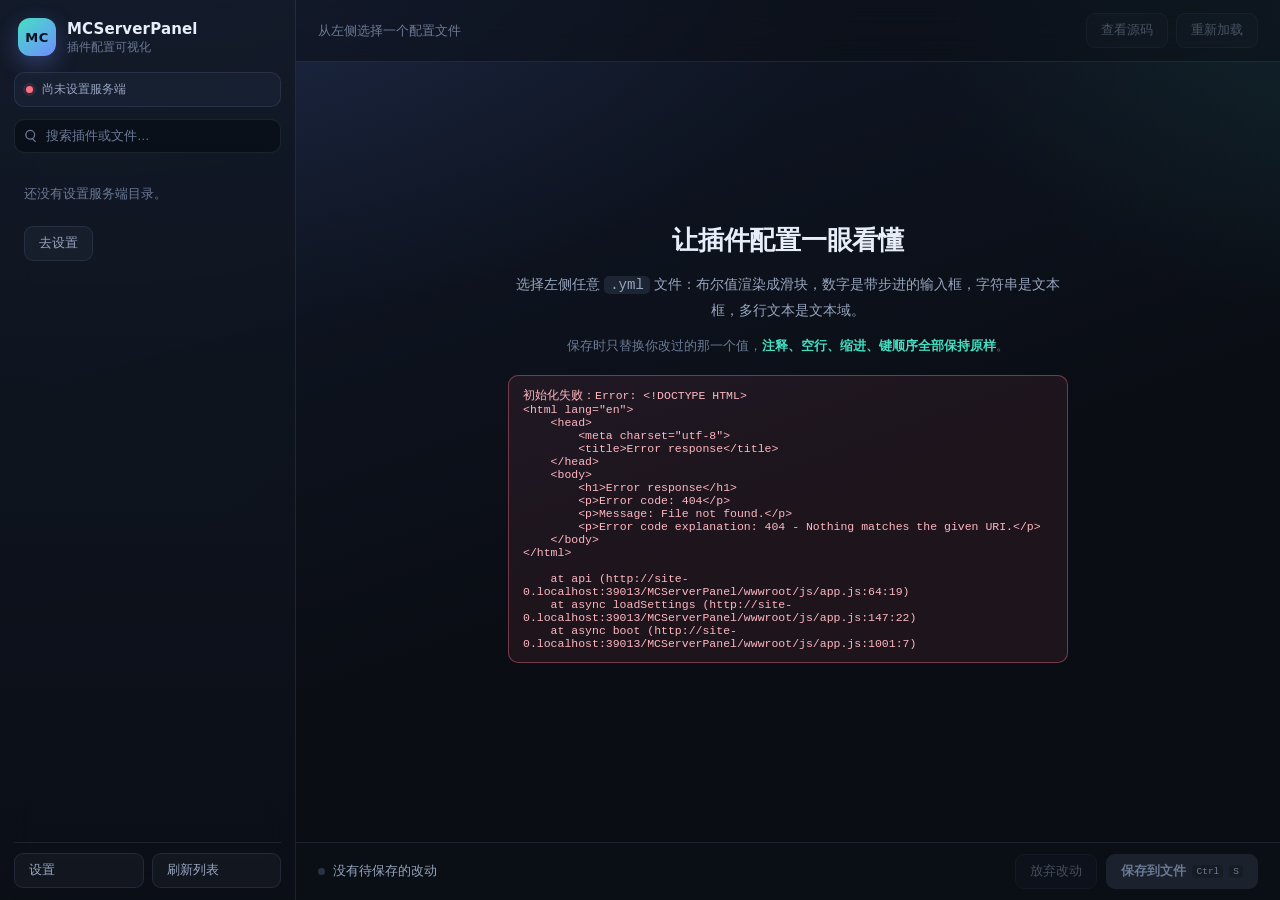
==== MCServerPanel/wwwroot/index.html @ bc49ab0b "添加项目文件。" ====
<!DOCTYPE html>
<html lang="zh-CN">
<head>
<meta charset="utf-8">
<meta name="viewport" content="width=device-width, initial-scale=1">
<title>MCServerPanel · 插件配置面板</title>
<link rel="stylesheet" href="css/app.css">
</head>
<body>
<div class="app">
  <aside class="sidebar">
    <div class="brand">
      <div class="logo">MC</div>
      <div class="brand-text">
        <div class="brand-title">MCServerPanel</div>
        <div class="brand-sub">插件配置可视化</div>
      </div>
    </div>

    <button class="server-chip" id="serverChip" title="点击修改服务端地址">
      <span class="dot" id="serverDot"></span>
      <span class="server-name" id="serverPathLabel">尚未设置服务端</span>
    </button>

    <div class="search-box">
      <svg viewBox="0 0 24 24" width="15" height="15" aria-hidden="true"><path fill="currentColor" d="M10 18a8 8 0 1 1 4.9-1.7l4.4 4.4-1.4 1.4-4.4-4.4A7.9 7.9 0 0 1 10 18Zm0-2a6 6 0 1 0 0-12 6 6 0 0 0 0 12Z"/></svg>
      <input id="searchInput" type="search" placeholder="搜索插件或文件…" autocomplete="off">
    </div>

    <div class="plugin-list" id="pluginList">
      <div class="placeholder">正在加载…</div>
    </div>

    <div class="sidebar-foot">
      <button class="ghost-btn" id="btnSettings">设置</button>
      <button class="ghost-btn" id="btnRefresh">刷新列表</button>
    </div>
  </aside>

  <main class="main">
    <header class="topbar">
      <div class="crumbs" id="crumbs"><span class="muted">从左侧选择一个配置文件</span></div>
      <div class="top-actions">
        <button class="ghost-btn" id="btnRaw" disabled>查看源码</button>
        <button class="ghost-btn" id="btnReload" disabled>重新加载</button>
      </div>
    </header>

    <div class="content" id="content">
      <div class="welcome">
        <div class="welcome-inner">
          <h1>让插件配置一眼看懂</h1>
          <p>选择左侧任意 <code>.yml</code> 文件：布尔值渲染成滑块，数字是带步进的输入框，字符串是文本框，多行文本是文本域。</p>
          <p class="welcome-note">保存时只替换你改过的那一个值，<strong>注释、空行、缩进、键顺序全部保持原样</strong>。</p>
          <div id="bootError" class="boot-error" hidden></div>
        </div>
      </div>
    </div>

    <footer class="savebar" id="savebar">
      <div class="save-info">
        <span class="pending-dot" id="pendingDot"></span>
        <span id="changeCount">没有待保存的改动</span>
      </div>
      <div class="save-actions">
        <button class="ghost-btn" id="btnDiscard" disabled>放弃改动</button>
        <button class="primary-btn" id="btnSave" disabled>保存到文件 <kbd>Ctrl</kbd><kbd>S</kbd></button>
      </div>
    </footer>
  </main>
</div>

<div id="modalRoot"></div>
<div id="toastRoot" class="toast-root"></div>
<script src="js/app.js"></script>
</body>
</html>
---- MCServerPanel/wwwroot/css/app.css ----
:root {
  --bg: #0b0f17;
  --bg-grad-1: #111a2b;
  --bg-grad-2: #0a0d14;
  --panel: rgba(20, 27, 41, 0.72);
  --panel-solid: #131a27;
  --panel-2: rgba(28, 38, 57, 0.6);
  --line: rgba(148, 173, 214, 0.13);
  --line-strong: rgba(148, 173, 214, 0.24);
  --text: #e7edf9;
  --text-dim: #97a5bf;
  --text-faint: #6b7a95;
  --accent: #6f8cff;
  --accent-soft: rgba(111, 140, 255, 0.16);
  --accent-2: #45e0c4;
  --warn: #f2b25c;
  --danger: #ff7183;
  --radius: 14px;
  --radius-sm: 10px;
  --shadow: 0 18px 50px rgba(0, 0, 0, 0.45);
  --mono: "Cascadia Code", "JetBrains Mono", Consolas, "Courier New", monospace;
}

* { box-sizing: border-box; }

html, body {
  height: 100%;
  margin: 0;
}

body {
  font-family: system-ui, -apple-system, "Segoe UI", "Microsoft YaHei UI", "PingFang SC", sans-serif;
  font-size: 14px;
  color: var(--text);
  background:
    radial-gradient(1200px 700px at 12% -10%, rgba(111, 140, 255, 0.16), transparent 60%),
    radial-gradient(900px 600px at 110% 0%, rgba(69, 224, 196, 0.10), transparent 55%),
    linear-gradient(160deg, var(--bg-grad-1), var(--bg-grad-2) 60%);
  background-attachment: fixed;
  overflow: hidden;
}

.app {
  display: grid;
  grid-template-columns: 296px 1fr;
  height: 100vh;
}

/* ---------- 侧栏 ---------- */
.sidebar {
  display: flex;
  flex-direction: column;
  min-height: 0;
  padding: 18px 14px 12px;
  border-right: 1px solid var(--line);
  background: linear-gradient(180deg, rgba(18, 25, 38, 0.86), rgba(11, 15, 23, 0.9));
  backdrop-filter: blur(18px);
  -webkit-backdrop-filter: blur(18px);
}

.brand {
  display: flex;
  align-items: center;
  gap: 11px;
  padding: 0 4px 16px;
}

.logo {
  width: 38px;
  height: 38px;
  border-radius: 12px;
  display: grid;
  place-items: center;
  font-weight: 800;
  font-size: 13px;
  letter-spacing: 0.04em;
  color: #08111f;
  background: linear-gradient(140deg, var(--accent-2), var(--accent));
  box-shadow: 0 8px 22px rgba(111, 140, 255, 0.32);
}

.brand-title { font-weight: 700; font-size: 15px; letter-spacing: 0.01em; }
.brand-sub { font-size: 11.5px; color: var(--text-faint); margin-top: 2px; }

.server-chip {
  display: flex;
  align-items: center;
  gap: 9px;
  width: 100%;
  padding: 9px 11px;
  margin-bottom: 12px;
  border-radius: var(--radius-sm);
  border: 1px solid var(--line);
  background: var(--panel-2);
  color: var(--text-dim);
  font-size: 12px;
  cursor: pointer;
  transition: border-color .16s, background .16s;
  text-align: left;
}
.server-chip:hover { border-color: var(--line-strong); background: rgba(35, 47, 70, 0.7); }
.server-name {
  overflow: hidden;
  text-overflow: ellipsis;
  white-space: nowrap;
  font-family: var(--mono);
  font-size: 11.5px;
}
.dot {
  width: 7px; height: 7px; border-radius: 50%;
  background: var(--danger); flex: 0 0 auto;
  box-shadow: 0 0 0 3px rgba(255, 113, 131, 0.12);
}
.dot.ok { background: var(--accent-2); box-shadow: 0 0 0 3px rgba(69, 224, 196, 0.14); }

.search-box {
  position: relative;
  margin-bottom: 10px;
  color: var(--text-faint);
}
.search-box svg { position: absolute; left: 10px; top: 50%; transform: translateY(-50%); }
.search-box input {
  width: 100%;
  padding: 9px 10px 9px 31px;
  border-radius: var(--radius-sm);
  border: 1px solid var(--line);
  background: rgba(9, 13, 21, 0.72);
  color: var(--text);
  font-size: 12.5px;
  outline: none;
  transition: border-color .16s, box-shadow .16s;
}
.search-box input:focus { border-color: rgba(111, 140, 255, 0.55); box-shadow: 0 0 0 3px var(--accent-soft); }
.search-box input::placeholder { color: var(--text-faint); }

.plugin-list {
  flex: 1 1 auto;
  min-height: 0;
  overflow-y: auto;
  margin: 0 -6px;
  padding: 2px 6px 12px;
  scrollbar-width: thin;
  scrollbar-color: rgba(148, 173, 214, 0.2) transparent;
}
.plugin-list::-webkit-scrollbar { width: 8px; }
.plugin-list::-webkit-scrollbar-thumb { background: rgba(148, 173, 214, 0.18); border-radius: 8px; }

.plugin-group { margin-bottom: 6px; }
.plugin-head {
  display: flex;
  align-items: center;
  gap: 7px;
  padding: 8px 8px 6px;
  font-size: 11px;
  letter-spacing: 0.06em;
  text-transform: uppercase;
  color: var(--text-faint);
}
.plugin-ver {
  margin-left: auto;
  font-family: var(--mono);
  font-size: 10px;
  color: var(--text-faint);
  background: rgba(148, 173, 214, 0.08);
  border-radius: 20px;
  padding: 2px 7px;
  text-transform: none;
  letter-spacing: 0;
}

.file-btn {
  display: flex;
  align-items: center;
  gap: 8px;
  width: 100%;
  padding: 8px 10px;
  margin-bottom: 2px;
  border: 1px solid transparent;
  border-radius: 9px;
  background: transparent;
  color: var(--text-dim);
  font-size: 13px;
  font-family: inherit;
  cursor: pointer;
  text-align: left;
  transition: background .14s, color .14s, border-color .14s;
}
.file-btn:hover { background: rgba(148, 173, 214, 0.08); color: var(--text); }
.file-btn.active {
  background: linear-gradient(90deg, rgba(111, 140, 255, 0.20), rgba(111, 140, 255, 0.06));
  border-color: rgba(111, 140, 255, 0.34);
  color: #fff;
}
.file-btn .fname { overflow: hidden; text-overflow: ellipsis; white-space: nowrap; }
.file-btn .main-tag {
  font-size: 10px;
  color: #9fe9d9;
  border: 1px solid rgba(69, 224, 196, 0.35);
  border-radius: 20px;
  padding: 1px 6px;
  flex: 0 0 auto;
}
.file-btn .dirty { width: 6px; height: 6px; border-radius: 50%; background: var(--warn); margin-left: auto; flex: 0 0 auto; }

.sidebar-foot { display: flex; gap: 8px; padding-top: 10px; border-top: 1px solid var(--line); }
.sidebar-foot .ghost-btn { flex: 1; }

.placeholder { padding: 18px 10px; color: var(--text-faint); font-size: 12.5px; line-height: 1.7; }

/* ---------- 主区域 ---------- */
.main {
  display: flex;
  flex-direction: column;
  min-width: 0;
  min-height: 0;
}

.topbar {
  display: flex;
  align-items: center;
  gap: 12px;
  padding: 13px 22px;
  border-bottom: 1px solid var(--line);
  background: rgba(11, 15, 23, 0.55);
  backdrop-filter: blur(14px);
  -webkit-backdrop-filter: blur(14px);
}

.crumbs { display: flex; align-items: center; gap: 8px; font-size: 13px; min-width: 0; }
.crumbs .muted { color: var(--text-faint); }
.crumbs .crumb-plugin { color: var(--text-dim); }
.crumbs .crumb-file { font-family: var(--mono); font-size: 12.5px; color: var(--text); }
.crumbs .badge {
  font-size: 10.5px;
  color: var(--text-dim);
  border: 1px solid var(--line-strong);
  border-radius: 20px;
  padding: 2px 8px;
}
.top-actions { margin-left: auto; display: flex; gap: 8px; }

.content {
  flex: 1 1 auto;
  min-height: 0;
  overflow-y: auto;
  padding: 22px 26px 40px;
  scrollbar-width: thin;
  scrollbar-color: rgba(148, 173, 214, 0.2) transparent;
}
.content::-webkit-scrollbar { width: 10px; }
.content::-webkit-scrollbar-thumb { background: rgba(148, 173, 214, 0.18); border-radius: 8px; }

.welcome { height: 100%; display: grid; place-items: center; text-align: center; }
.welcome-inner { max-width: 560px; }
.welcome h1 { font-size: 26px; margin: 0 0 14px; letter-spacing: -0.01em; }
.welcome p { color: var(--text-dim); line-height: 1.85; margin: 0 0 10px; }
.welcome code { font-family: var(--mono); background: rgba(148, 173, 214, 0.12); padding: 1px 6px; border-radius: 5px; }
.welcome-note { font-size: 12.5px; color: var(--text-faint) !important; }
.welcome-note strong { color: var(--accent-2); font-weight: 600; }

.boot-error {
  margin-top: 18px;
  padding: 12px 14px;
  border-radius: var(--radius-sm);
  border: 1px solid rgba(255, 113, 131, 0.4);
  background: rgba(255, 113, 131, 0.08);
  color: #ffb7c0;
  font-family: var(--mono);
  font-size: 11.5px;
  text-align: left;
  white-space: pre-wrap;
}

/* ---------- 配置卡片 ---------- */
.doc {
  max-width: 1080px;
  margin: 0 auto;
  padding-bottom: 12px;
}

.doc-head {
  display: flex;
  align-items: flex-start;
  gap: 14px;
  margin-bottom: 16px;
}
.doc-title { font-size: 19px; font-weight: 650; letter-spacing: -0.01em; }
.doc-sub { margin-top: 5px; font-size: 12px; color: var(--text-faint); font-family: var(--mono); }
.doc-meta { margin-left: auto; display: flex; gap: 6px; flex-wrap: wrap; justify-content: flex-end; }
.meta-chip {
  font-size: 11px;
  color: var(--text-dim);
  background: var(--panel-2);
  border: 1px solid var(--line);
  border-radius: 20px;
  padding: 4px 10px;
  white-space: nowrap;
}

.banner {
  display: flex;
  gap: 10px;
  align-items: flex-start;
  padding: 11px 14px;
  border-radius: var(--radius-sm);
  font-size: 12.5px;
  line-height: 1.65;
  margin-bottom: 14px;
}
.banner.warn { border: 1px solid rgba(242, 178, 92, 0.35); background: rgba(242, 178, 92, 0.08); color: #f6cf95; }
.banner.error { border: 1px solid rgba(255, 113, 131, 0.4); background: rgba(255, 113, 131, 0.08); color: #ffb0ba; }
.banner .b-title { font-weight: 600; }

.card {
  border: 1px solid var(--line);
  border-radius: var(--radius);
  background: var(--panel);
  box-shadow: var(--shadow);
  overflow: hidden;
  backdrop-filter: blur(10px);
  -webkit-backdrop-filter: blur(10px);
}

.group { border-top: 1px solid var(--line); }
.group:first-child { border-top: none; }

.group-head {
  display: flex;
  align-items: center;
  gap: 10px;
  width: 100%;
  padding: 12px 16px;
  background: transparent;
  border: 0;
  color: var(--text);
  font-family: inherit;
  font-size: 13.5px;
  cursor: pointer;
  text-align: left;
  transition: background .14s;
}
.group-head:hover { background: rgba(148, 173, 214, 0.05); }
.group-head .chev {
  width: 14px;
  color: var(--text-faint);
  transition: transform .18s ease;
  flex: 0 0 auto;
}
.group-head.collapsed .chev { transform: rotate(-90deg); }
.group-head .gkey { font-weight: 600; font-family: var(--mono); font-size: 12.8px; }
.group-head .gcount {
  font-size: 10.5px;
  color: var(--text-faint);
  background: rgba(148, 173, 214, 0.1);
  border-radius: 20px;
  padding: 1px 7px;
}
.group-head .gcomment {
  color: var(--text-faint);
  font-size: 11.5px;
  overflow: hidden;
  text-overflow: ellipsis;
  white-space: nowrap;
  font-family: var(--mono);
}
.group-body { padding: 2px 0 8px; }
.group-body.hidden { display: none; }
.group.depth-1 .group-head { padding-left: 30px; }
.group.depth-2 .group-head { padding-left: 46px; }
.group.depth-3 .group-head { padding-left: 62px; }
.group.depth-4 .group-head { padding-left: 78px; }
.group.depth-5 .group-head { padding-left: 94px; }

/* 行 */
.row {
  display: grid;
  grid-template-columns: minmax(210px, 400px) minmax(0, 1fr) auto;
  align-items: start;
  gap: 10px 16px;
  padding: 9px 16px 9px 30px;
  border-left: 2px solid transparent;
  transition: background .14s, border-color .14s;
}
.row:hover { background: rgba(148, 173, 214, 0.045); }
.row.changed {
  border-left-color: var(--warn);
  background: rgba(242, 178, 92, 0.055);
}
.row.depth-1 { padding-left: 30px; }
.row.depth-2 { padding-left: 46px; }
.row.depth-3 { padding-left: 62px; }
.row.depth-4 { padding-left: 78px; }
.row.depth-5 { padding-left: 94px; }

.row-label { min-width: 0; }
.row-label .k {
  font-family: var(--mono);
  font-size: 12.6px;
  color: #dbe5f6;
  word-break: break-word;
}
.row-label .tp {
  margin-left: 7px;
  font-size: 10px;
  color: var(--text-faint);
  border: 1px solid var(--line);
  border-radius: 20px;
  padding: 1px 6px;
  white-space: nowrap;
}
.row-comment {
  margin-top: 3px;
  font-family: var(--mono);
  font-size: 11px;
  color: #6f8099;
  overflow: hidden;
  text-overflow: ellipsis;
  white-space: nowrap;
}
.row-comment.own-line { white-space: normal; }

/* 键上方那段注释原文（可点击展开） */
.row-doc {
  margin-top: 4px;
  font-size: 11.5px;
  line-height: 1.62;
  color: #78879f;
  white-space: pre-wrap;
  overflow: hidden;
  display: -webkit-box;
  -webkit-line-clamp: 2;
  -webkit-box-orient: vertical;
  cursor: pointer;
  max-width: 100%;
  transition: color .14s;
}
.row-doc:hover { color: #9aa9c1; }
.row-doc.expanded { display: block; -webkit-line-clamp: unset; }

.row-control { display: flex; align-items: center; gap: 9px; min-width: 0; justify-content: flex-end; padding-top: 1px; }
.row-tools { display: flex; align-items: center; gap: 6px; padding-top: 3px; }

.text-input, .num-input, .text-area {
  font-family: var(--mono);
  font-size: 12.5px;
  color: var(--text);
  background: rgba(9, 13, 21, 0.75);
  border: 1px solid var(--line);
  border-radius: 9px;
  padding: 8px 10px;
  outline: none;
  transition: border-color .14s, box-shadow .14s, background .14s;
}
.text-input { width: min(440px, 100%); }
.text-input:hover, .num-input:hover, .text-area:hover { border-color: var(--line-strong); }
.text-input:focus, .num-input:focus, .text-area:focus {
  border-color: rgba(111, 140, 255, 0.6);
  box-shadow: 0 0 0 3px var(--accent-soft);
  background: rgba(11, 16, 26, 0.95);
}
.text-area {
  width: min(560px, 100%);
  min-height: 92px;
  line-height: 1.65;
  resize: vertical;
}
.num-wrap { display: inline-flex; align-items: center; }
.stepper {
  display: inline-flex;
  align-items: stretch;
  border: 1px solid var(--line);
  border-radius: 9px;
  overflow: hidden;
  background: rgba(9, 13, 21, 0.75);
  transition: border-color .14s, box-shadow .14s;
}
.stepper:focus-within { border-color: rgba(111, 140, 255, 0.6); box-shadow: 0 0 0 3px var(--accent-soft); }
.stepper .num-input {
  border: 0;
  border-radius: 0;
  background: transparent;
  width: 108px;
  text-align: right;
  padding: 8px 6px;
  box-shadow: none !important;
}
.stepper .num-input::-webkit-outer-spin-button,
.stepper .num-input::-webkit-inner-spin-button { -webkit-appearance: none; margin: 0; }
.stepper .num-input { -moz-appearance: textfield; appearance: textfield; }
.step-btn {
  width: 30px;
  border: 0;
  border-left: 1px solid var(--line);
  background: rgba(148, 173, 214, 0.06);
  color: var(--text-dim);
  font-size: 15px;
  line-height: 1;
  cursor: pointer;
  transition: background .12s, color .12s;
  user-select: none;
}
.step-btn:last-child { border-left: 1px solid var(--line); }
.step-btn:hover { background: rgba(111, 140, 255, 0.22); color: #fff; }
.step-btn:active { background: rgba(111, 140, 255, 0.35); }

/* 开关 */
.switch-wrap { display: inline-flex; align-items: center; gap: 10px; }
.switch {
  position: relative;
  width: 46px;
  height: 26px;
  border-radius: 999px;
  border: 1px solid var(--line-strong);
  background: rgba(148, 173, 214, 0.14);
  cursor: pointer;
  padding: 0;
  transition: background .2s ease, border-color .2s ease, box-shadow .2s ease;
  flex: 0 0 auto;
}
.switch .knob {
  position: absolute;
  top: 2px;
  left: 2px;
  width: 20px;
  height: 20px;
  border-radius: 50%;
  background: #cfd9ec;
  box-shadow: 0 2px 6px rgba(0, 0, 0, 0.35);
  transition: transform .22s cubic-bezier(.34, 1.56, .64, 1), background .2s;
}
.switch[aria-checked="true"] {
  background: linear-gradient(120deg, rgba(111, 140, 255, 0.95), rgba(69, 224, 196, 0.9));
  border-color: transparent;
  box-shadow: 0 4px 18px rgba(111, 140, 255, 0.35);
}
.switch[aria-checked="true"] .knob { transform: translateX(20px); background: #08131f; }
.switch:focus-visible { outline: 2px solid var(--accent); outline-offset: 2px; }
.switch-text { font-size: 12px; color: var(--text-dim); min-width: 34px; }

.readonly-chip {
  font-family: var(--mono);
  font-size: 11.5px;
  color: var(--text-faint);
  border: 1px dashed var(--line-strong);
  border-radius: 8px;
  padding: 6px 9px;
  white-space: nowrap;
  overflow: hidden;
  text-overflow: ellipsis;
  max-width: 340px;
}

.swatch {
  width: 18px;
  height: 18px;
  border-radius: 5px;
  border: 1px solid var(--line-strong);
  flex: 0 0 auto;
}

.revert-btn {
  width: 26px;
  height: 26px;
  border-radius: 8px;
  border: 1px solid var(--line);
  background: transparent;
  color: var(--text-faint);
  cursor: pointer;
  opacity: 0;
  transition: opacity .14s, color .14s, border-color .14s;
  display: grid;
  place-items: center;
  font-size: 13px;
  padding: 0;
}
.row.changed .revert-btn { opacity: 1; }
.revert-btn:hover { color: var(--warn); border-color: rgba(242, 178, 92, 0.5); }

/* 序列 */
.seq-item {
  display: grid;
  grid-template-columns: 34px minmax(0, 1fr);
  align-items: start;
  gap: 6px;
  padding: 4px 16px 4px 30px;
}
.seq-item.depth-1 { padding-left: 30px; }
.seq-item.depth-2 { padding-left: 46px; }
.seq-item.depth-3 { padding-left: 62px; }
.seq-idx {
  font-family: var(--mono);
  font-size: 10.5px;
  color: var(--text-faint);
  text-align: right;
  padding-top: 10px;
}
.seq-scalar { display: grid; grid-template-columns: minmax(0, 1fr) auto; gap: 10px; align-items: center; }
.seq-scalar.changed { border-radius: 8px; box-shadow: inset 2px 0 0 var(--warn); }

/* 保存栏 */
.savebar {
  display: flex;
  align-items: center;
  gap: 12px;
  padding: 11px 22px;
  border-top: 1px solid var(--line);
  background: rgba(11, 15, 23, 0.82);
  backdrop-filter: blur(16px);
  -webkit-backdrop-filter: blur(16px);
}
.save-info { display: flex; align-items: center; gap: 8px; font-size: 12.5px; color: var(--text-dim); }
.pending-dot { width: 7px; height: 7px; border-radius: 50%; background: var(--line-strong); transition: background .2s; }
.pending-dot.on { background: var(--warn); box-shadow: 0 0 0 3px rgba(242, 178, 92, 0.14); }
.save-actions { margin-left: auto; display: flex; gap: 9px; }

/* 按钮 */
.primary-btn, .ghost-btn, .danger-btn {
  border-radius: 9px;
  font-family: inherit;
  font-size: 12.5px;
  padding: 8px 14px;
  cursor: pointer;
  transition: background .14s, border-color .14s, color .14s, transform .06s, box-shadow .14s;
  display: inline-flex;
  align-items: center;
  gap: 6px;
}
.primary-btn {
  border: 1px solid transparent;
  color: #07111f;
  font-weight: 600;
  background: linear-gradient(120deg, var(--accent-2), var(--accent));
  box-shadow: 0 6px 20px rgba(111, 140, 255, 0.28);
}
.primary-btn:hover:not(:disabled) { filter: brightness(1.06); transform: translateY(-1px); }
.primary-btn:disabled {
  background: rgba(148, 173, 214, 0.12);
  color: var(--text-faint);
  box-shadow: none;
  cursor: not-allowed;
}
.primary-btn kbd {
  font-family: var(--mono);
  font-size: 9.5px;
  background: rgba(0, 0, 0, 0.18);
  border-radius: 4px;
  padding: 1px 4px;
  font-weight: 500;
}
.ghost-btn {
  border: 1px solid var(--line);
  background: rgba(148, 173, 214, 0.05);
  color: var(--text-dim);
}
.ghost-btn:hover:not(:disabled) { border-color: var(--line-strong); color: var(--text); background: rgba(148, 173, 214, 0.1); }
.ghost-btn:disabled { opacity: 0.42; cursor: not-allowed; }
.danger-btn {
  border: 1px solid rgba(255, 113, 131, 0.45);
  background: rgba(255, 113, 131, 0.1);
  color: #ffb0ba;
}
.danger-btn:hover { background: rgba(255, 113, 131, 0.18); }

/* 弹窗 */
.modal-mask {
  position: fixed;
  inset: 0;
  background: rgba(4, 7, 12, 0.66);
  backdrop-filter: blur(6px);
  -webkit-backdrop-filter: blur(6px);
  display: grid;
  place-items: center;
  z-index: 50;
  padding: 24px;
  animation: fade .16s ease;
}
@keyframes fade { from { opacity: 0; } to { opacity: 1; } }
@keyframes rise { from { opacity: 0; transform: translateY(10px) scale(.99); } to { opacity: 1; transform: none; } }

.modal {
  width: min(640px, 100%);
  max-height: min(82vh, 760px);
  display: flex;
  flex-direction: column;
  border-radius: 18px;
  border: 1px solid var(--line-strong);
  background: linear-gradient(180deg, rgba(24, 33, 49, 0.98), rgba(15, 21, 32, 0.99));
  box-shadow: 0 30px 80px rgba(0, 0, 0, 0.6);
  animation: rise .2s cubic-bezier(.2, .8, .3, 1);
  overflow: hidden;
}
.modal.wide { width: min(860px, 100%); }
.modal-head {
  display: flex;
  align-items: center;
  gap: 10px;
  padding: 16px 20px 12px;
  border-bottom: 1px solid var(--line);
}
.modal-title { font-size: 15px; font-weight: 650; }
.modal-sub { font-size: 11.5px; color: var(--text-faint); margin-top: 3px; font-family: var(--mono); word-break: break-all; }
.modal-close {
  margin-left: auto;
  width: 28px; height: 28px;
  border-radius: 8px;
  border: 1px solid var(--line);
  background: transparent;
  color: var(--text-dim);
  cursor: pointer;
  font-size: 15px;
  line-height: 1;
}
.modal-close:hover { color: var(--text); border-color: var(--line-strong); }
.modal-body { padding: 18px 20px; overflow-y: auto; }
.modal-foot {
  display: flex;
  align-items: center;
  gap: 9px;
  padding: 13px 20px;
  border-top: 1px solid var(--line);
}
.modal-foot .spacer { margin-left: auto; }

.field { margin-bottom: 16px; }
.field:last-child { margin-bottom: 0; }
.field label { display: block; font-size: 12.5px; color: var(--text-dim); margin-bottom: 7px; }
.field .hint { font-size: 11.5px; color: var(--text-faint); margin-top: 6px; line-height: 1.6; }
.field-row { display: flex; gap: 8px; }
.field-row .text-input { flex: 1; width: auto; }
.flex-2 { display: grid; grid-template-columns: 1fr 1fr; gap: 14px; }

.switch-line { display: flex; align-items: center; gap: 12px; }
.switch-line .switch-text { color: var(--text); font-size: 13px; }

.kv { display: grid; grid-template-columns: 130px 1fr; gap: 8px 14px; font-size: 12.5px; }
.kv dt { color: var(--text-faint); }
.kv dd { margin: 0; font-family: var(--mono); font-size: 11.5px; color: var(--text-dim); word-break: break-all; }

.urls { display: flex; flex-direction: column; gap: 4px; margin-top: 4px; }
.url-line {
  display: flex;
  align-items: center;
  gap: 8px;
  font-family: var(--mono);
  font-size: 12px;
  color: #9fe9d9;
}
.copy-btn {
  border: 1px solid var(--line);
  background: transparent;
  color: var(--text-faint);
  font-size: 10.5px;
  border-radius: 6px;
  padding: 2px 7px;
  cursor: pointer;
}
.copy-btn:hover { color: var(--text); border-color: var(--line-strong); }

/* 目录浏览 */
.dir-toolbar { display: flex; gap: 6px; flex-wrap: wrap; margin-bottom: 12px; align-items: center; }
.dir-drive {
  font-family: var(--mono);
  font-size: 11.5px;
  padding: 5px 9px;
  border-radius: 7px;
  border: 1px solid var(--line);
  background: rgba(148, 173, 214, 0.05);
  color: var(--text-dim);
  cursor: pointer;
}
.dir-drive:hover { color: var(--text); border-color: var(--line-strong); }
.dir-drive.active { border-color: rgba(111, 140, 255, 0.5); color: #fff; background: var(--accent-soft); }
.dir-path {
  font-family: var(--mono);
  font-size: 11.5px;
  color: var(--text-dim);
  background: rgba(9, 13, 21, 0.7);
  border: 1px solid var(--line);
  border-radius: 8px;
  padding: 7px 10px;
  margin-bottom: 10px;
  word-break: break-all;
}
.dir-list {
  max-height: 340px;
  overflow-y: auto;
  border: 1px solid var(--line);
  border-radius: 10px;
  background: rgba(9, 13, 21, 0.45);
}
.dir-item {
  display: flex;
  align-items: center;
  gap: 9px;
  width: 100%;
  padding: 9px 12px;
  border: 0;
  border-bottom: 1px solid rgba(148, 173, 214, 0.07);
  background: transparent;
  color: var(--text-dim);
  font-family: inherit;
  font-size: 12.5px;
  cursor: pointer;
  text-align: left;
}
.dir-item:last-child { border-bottom: 0; }
.dir-item:hover { background: rgba(111, 140, 255, 0.1); color: var(--text); }
.dir-item .folder-ico { color: var(--text-faint); flex: 0 0 auto; }
.dir-item .tag {
  margin-left: auto;
  font-size: 10px;
  border-radius: 20px;
  padding: 1px 7px;
  white-space: nowrap;
}
.tag.server { color: #9fe9d9; border: 1px solid rgba(69, 224, 196, 0.35); }
.tag.plugins { color: #b9c8ff; border: 1px solid rgba(111, 140, 255, 0.35); }
.dir-empty { padding: 24px; text-align: center; color: var(--text-faint); font-size: 12px; }

pre.raw {
  margin: 0;
  padding: 14px 16px;
  border-radius: 10px;
  border: 1px solid var(--line);
  background: rgba(6, 9, 15, 0.8);
  color: #c8d4e8;
  font-family: var(--mono);
  font-size: 12px;
  line-height: 1.62;
  overflow: auto;
  max-height: 58vh;
  tab-size: 2;
}

/* Toast */
.toast-root {
  position: fixed;
  right: 20px;
  bottom: 74px;
  display: flex;
  flex-direction: column;
  gap: 9px;
  z-index: 80;
  max-width: min(460px, calc(100vw - 40px));
}
.toast {
  display: flex;
  gap: 10px;
  align-items: flex-start;
  padding: 11px 14px;
  border-radius: 11px;
  border: 1px solid var(--line-strong);
  background: rgba(22, 31, 46, 0.97);
  box-shadow: 0 16px 40px rgba(0, 0, 0, 0.45);
  font-size: 12.5px;
  line-height: 1.6;
  animation: rise .18s ease;
}
.toast .t-mark { flex: 0 0 auto; font-size: 14px; line-height: 1.3; }
.toast.ok { border-color: rgba(69, 224, 196, 0.4); }
.toast.ok .t-mark { color: var(--accent-2); }
.toast.err { border-color: rgba(255, 113, 131, 0.45); }
.toast.err .t-mark { color: var(--danger); }
.toast.warn { border-color: rgba(242, 178, 92, 0.4); }
.toast.warn .t-mark { color: var(--warn); }
.toast .t-body { white-space: pre-wrap; word-break: break-word; }
.toast .t-title { font-weight: 600; margin-bottom: 2px; }

.skeleton {
  height: 14px;
  border-radius: 6px;
  background: linear-gradient(90deg, rgba(148,173,214,.07), rgba(148,173,214,.16), rgba(148,173,214,.07));
  background-size: 200% 100%;
  animation: shimmer 1.4s infinite;
  margin: 10px 16px;
}
@keyframes shimmer { 0% { background-position: 200% 0; } 100% { background-position: -200% 0; } }

@media (max-width: 900px) {
  .app { grid-template-columns: 1fr; grid-template-rows: auto 1fr; }
  .sidebar { flex-direction: column; max-height: 220px; border-right: 0; border-bottom: 1px solid var(--line); }
  .plugin-list { display: flex; gap: 6px; overflow-x: auto; }
  .plugin-group { flex: 0 0 auto; }
  .row { grid-template-columns: minmax(140px, 200px) minmax(0, 1fr) auto; padding-left: 16px; }
  .content { padding: 16px; }
}
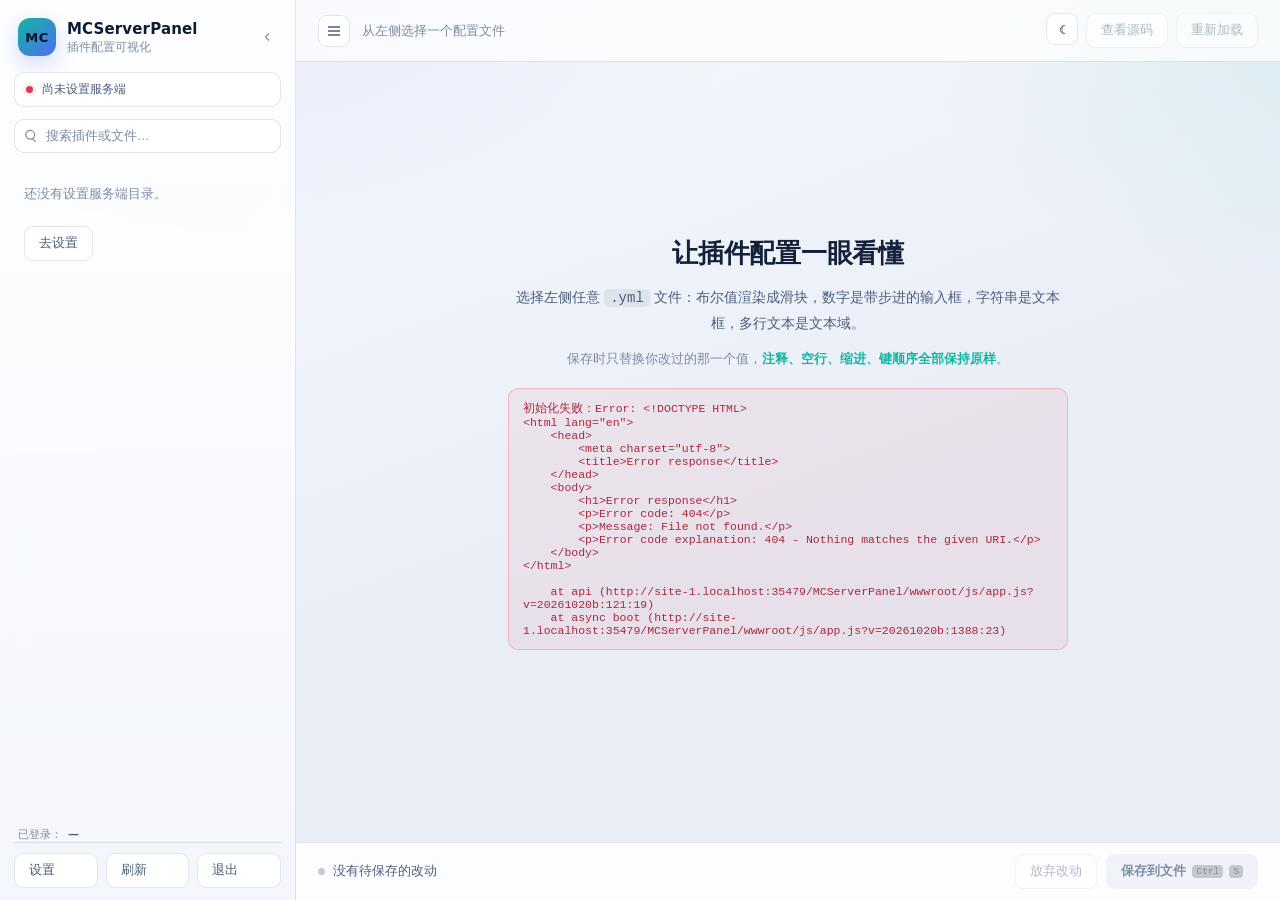
==== commit 1cddc8f1: "1.0.0 大概可以使用了" ====
--- a/MCServerPanel/wwwroot/index.html
+++ b/MCServerPanel/wwwroot/index.html
@@ -1,20 +1,24 @@
 <!DOCTYPE html>
-<html lang="zh-CN">
+<html lang="zh-CN" data-theme="dark">
 <head>
 <meta charset="utf-8">
 <meta name="viewport" content="width=device-width, initial-scale=1">
 <title>MCServerPanel · 插件配置面板</title>
+<script src="js/theme-init.js"></script>
 <link rel="stylesheet" href="css/app.css">
 </head>
 <body>
-<div class="app">
-  <aside class="sidebar">
+<div class="app" id="app">
+  <aside class="sidebar" id="sidebar">
     <div class="brand">
       <div class="logo">MC</div>
       <div class="brand-text">
         <div class="brand-title">MCServerPanel</div>
         <div class="brand-sub">插件配置可视化</div>
       </div>
+      <button class="icon-btn tiny" id="btnCollapse" title="折叠插件列表（Ctrl+B）" aria-label="折叠插件列表">
+        <svg viewBox="0 0 24 24" width="14" height="14" aria-hidden="true"><path fill="currentColor" d="M14.7 5.3 8 12l6.7 6.7 1.4-1.4L10.8 12l5.3-5.3Z"/></svg>
+      </button>
     </div>
 
     <button class="server-chip" id="serverChip" title="点击修改服务端地址">
@@ -31,20 +35,31 @@
       <div class="placeholder">正在加载…</div>
     </div>
 
+    <div class="sidebar-user" id="userLabel" hidden>已登录：<b id="userName">—</b></div>
+
     <div class="sidebar-foot">
       <button class="ghost-btn" id="btnSettings">设置</button>
-      <button class="ghost-btn" id="btnRefresh">刷新列表</button>
+      <button class="ghost-btn" id="btnRefresh">刷新</button>
+      <button class="ghost-btn" id="btnLogout" title="退出登录">退出</button>
     </div>
   </aside>
 
   <main class="main">
     <header class="topbar">
+      <button class="icon-btn" id="btnSidebar" title="展开插件列表（Ctrl+B）" aria-label="展开插件列表">
+        <svg viewBox="0 0 24 24" width="16" height="16" aria-hidden="true"><path fill="currentColor" d="M3 5h18v2H3Zm0 6h18v2H3Zm0 6h18v2H3Z"/></svg>
+      </button>
       <div class="crumbs" id="crumbs"><span class="muted">从左侧选择一个配置文件</span></div>
       <div class="top-actions">
+        <button class="icon-btn" id="btnTheme" title="切换亮色 / 暗色（Ctrl+Shift+L）" aria-label="切换主题">
+          <span id="themeIcon">☾</span>
+        </button>
         <button class="ghost-btn" id="btnRaw" disabled>查看源码</button>
         <button class="ghost-btn" id="btnReload" disabled>重新加载</button>
       </div>
     </header>
+
+    <div class="alert-bar" id="alertBar" hidden></div>
 
     <div class="content" id="content">
       <div class="welcome">
@@ -72,6 +87,6 @@
 
 <div id="modalRoot"></div>
 <div id="toastRoot" class="toast-root"></div>
-<script src="js/app.js"></script>
+<script src="js/app.js?v=20261020b"></script>
 </body>
 </html>
--- a/MCServerPanel/wwwroot/css/app.css
+++ b/MCServerPanel/wwwroot/css/app.css
@@ -884,3 +884,289 @@
   .row { grid-template-columns: minmax(140px, 200px) minmax(0, 1fr) auto; padding-left: 16px; }
   .content { padding: 16px; }
 }
+
+/* ============================================================
+   图标按钮 / 侧栏折叠 / 协作提示条
+   ============================================================ */
+.icon-btn {
+  width: 32px;
+  height: 32px;
+  flex: 0 0 auto;
+  border-radius: 9px;
+  border: 1px solid var(--line);
+  background: rgba(148, 173, 214, 0.05);
+  color: var(--text-dim);
+  cursor: pointer;
+  display: grid;
+  place-items: center;
+  font-size: 14px;
+  line-height: 1;
+  transition: color .14s, border-color .14s, background .14s, transform .06s;
+}
+.icon-btn:hover { color: var(--text); border-color: var(--line-strong); background: rgba(111, 140, 255, 0.14); }
+.icon-btn:active { transform: scale(0.96); }
+.icon-btn.tiny {
+  width: 24px;
+  height: 24px;
+  margin-left: auto;
+  border-color: transparent;
+  background: transparent;
+  color: var(--text-faint);
+}
+
+.app { transition: grid-template-columns .22s ease; }
+.sidebar { transition: opacity .16s ease, transform .22s ease; overflow: hidden; }
+
+html.sidebar-collapsed .app { grid-template-columns: 0 1fr; }
+html.sidebar-collapsed .sidebar { opacity: 0; pointer-events: none; transform: translateX(-14px); padding-left: 0; padding-right: 0; }
+html.sidebar-collapsed .topbar { padding-left: 14px; }
+
+.alert-bar {
+  display: flex;
+  align-items: center;
+  gap: 10px;
+  flex-wrap: wrap;
+  padding: 10px 22px;
+  border-bottom: 1px solid var(--line);
+  background: rgba(242, 178, 92, 0.10);
+  color: #f3c887;
+  font-size: 12.5px;
+  animation: fade .18s ease;
+}
+.alert-bar[hidden] { display: none; }
+.alert-bar.error { background: rgba(255, 113, 131, 0.10); color: #ffb0ba; }
+.alert-bar.info { background: rgba(90, 169, 255, 0.10); color: #a9cdff; }
+.alert-bar .a-icon { font-size: 14px; flex: 0 0 auto; }
+.alert-bar .a-text { flex: 1 1 340px; line-height: 1.6; }
+.alert-bar .a-text b { font-weight: 650; }
+.alert-bar .a-actions { display: flex; gap: 8px; flex-wrap: wrap; }
+.alert-bar .ghost-btn, .alert-bar .primary-btn, .alert-bar .danger-btn { padding: 6px 11px; font-size: 12px; }
+
+.lock-dot {
+  width: 6px;
+  height: 6px;
+  border-radius: 50%;
+  background: #5aa9ff;
+  box-shadow: 0 0 0 3px rgba(90, 169, 255, 0.16);
+  flex: 0 0 auto;
+}
+.file-badges { margin-left: auto; display: flex; align-items: center; gap: 6px; flex: 0 0 auto; }
+.file-btn .dirty { margin-left: 0; }
+
+/* ============================================================
+   亮色主题
+   ============================================================ */
+html[data-theme="light"] {
+  --bg: #eef2f9;
+  --bg-grad-1: #f8fafe;
+  --bg-grad-2: #e8edf6;
+  --panel: rgba(255, 255, 255, 0.92);
+  --panel-solid: #ffffff;
+  --panel-2: rgba(242, 246, 253, 0.95);
+  --line: rgba(23, 42, 77, 0.12);
+  --line-strong: rgba(23, 42, 77, 0.24);
+  --text: #14213a;
+  --text-dim: #4c5e7c;
+  --text-faint: #7d8ba3;
+  --accent: #4f6ef2;
+  --accent-soft: rgba(79, 110, 242, 0.13);
+  --accent-2: #12b6a0;
+  --warn: #c47a12;
+  --danger: #d93b52;
+  --shadow: 0 18px 40px rgba(23, 42, 77, 0.10);
+}
+
+html[data-theme="light"] body {
+  background:
+    radial-gradient(1100px 620px at 10% -12%, rgba(79, 110, 242, 0.12), transparent 62%),
+    radial-gradient(820px 540px at 108% 0%, rgba(18, 182, 160, 0.10), transparent 58%),
+    linear-gradient(160deg, var(--bg-grad-1), var(--bg-grad-2) 62%);
+}
+
+html[data-theme="light"] .sidebar {
+  background: linear-gradient(180deg, rgba(255, 255, 255, 0.92), rgba(244, 247, 253, 0.94));
+}
+html[data-theme="light"] .brand-title { color: #101c33; }
+html[data-theme="light"] .logo { color: #06131f; }
+html[data-theme="light"] .server-chip { background: #fff; }
+html[data-theme="light"] .server-chip:hover { background: #eef3fc; }
+html[data-theme="light"] .search-box input { background: #fff; color: var(--text); }
+html[data-theme="light"] .plugin-ver { background: rgba(23, 42, 77, 0.06); }
+html[data-theme="light"] .file-btn:hover { background: rgba(79, 110, 242, 0.08); }
+html[data-theme="light"] .file-btn.active {
+  background: linear-gradient(90deg, rgba(79, 110, 242, 0.16), rgba(79, 110, 242, 0.04));
+  border-color: rgba(79, 110, 242, 0.32);
+  color: #14213a;
+}
+html[data-theme="light"] .file-btn .main-tag { color: #0b8f7c; border-color: rgba(18, 182, 160, 0.45); }
+html[data-theme="light"] .topbar { background: rgba(255, 255, 255, 0.7); }
+html[data-theme="light"] .savebar { background: rgba(255, 255, 255, 0.86); }
+html[data-theme="light"] .group-head:hover { background: rgba(79, 110, 242, 0.05); }
+html[data-theme="light"] .group-head .gcount { background: rgba(23, 42, 77, 0.06); }
+html[data-theme="light"] .row:hover { background: rgba(79, 110, 242, 0.045); }
+html[data-theme="light"] .row.changed { background: rgba(196, 122, 18, 0.07); }
+html[data-theme="light"] .row-label .k { color: #1b2c4b; }
+html[data-theme="light"] .row-comment { color: #7c8aa1; }
+html[data-theme="light"] .row-doc { color: #6e7d95; }
+html[data-theme="light"] .row-doc:hover { color: #46586f; }
+html[data-theme="light"] .text-input,
+html[data-theme="light"] .num-input,
+html[data-theme="light"] .text-area,
+html[data-theme="light"] .stepper { background: #fff; }
+html[data-theme="light"] .text-input:focus,
+html[data-theme="light"] .num-input:focus,
+html[data-theme="light"] .text-area:focus { background: #fff; }
+html[data-theme="light"] .step-btn { background: rgba(23, 42, 77, 0.045); }
+html[data-theme="light"] .step-btn:hover { background: rgba(79, 110, 242, 0.18); color: #14213a; }
+html[data-theme="light"] .switch { background: rgba(23, 42, 77, 0.16); }
+html[data-theme="light"] .switch .knob { background: #fff; box-shadow: 0 1px 4px rgba(23, 42, 77, 0.3); }
+html[data-theme="light"] .switch[aria-checked="true"] .knob { background: #06131f; }
+html[data-theme="light"] .ghost-btn { background: #fff; }
+html[data-theme="light"] .ghost-btn:hover:not(:disabled) { background: #eef3fc; color: #14213a; }
+html[data-theme="light"] .icon-btn { background: #fff; }
+html[data-theme="light"] .icon-btn:hover { background: rgba(79, 110, 242, 0.12); }
+html[data-theme="light"] .icon-btn.tiny { background: transparent; }
+html[data-theme="light"] .card { background: rgba(255, 255, 255, 0.94); }
+html[data-theme="light"] .modal {
+  background: linear-gradient(180deg, #ffffff, #f7f9fe);
+  border-color: rgba(23, 42, 77, 0.18);
+}
+html[data-theme="light"] .modal-mask { background: rgba(19, 30, 50, 0.35); }
+html[data-theme="light"] .modal-close { background: transparent; }
+html[data-theme="light"] .toast { background: #fff; }
+html[data-theme="light"] .toast .t-body { color: #22314d; }
+html[data-theme="light"] .dir-list { background: rgba(246, 249, 254, 0.9); }
+html[data-theme="light"] .dir-path { background: #fff; }
+html[data-theme="light"] .dir-item:hover { background: rgba(79, 110, 242, 0.09); color: #14213a; }
+html[data-theme="light"] .dir-item { color: var(--text-dim); }
+html[data-theme="light"] .dir-drive { background: #fff; }
+html[data-theme="light"] .dir-drive.active { color: #14213a; }
+html[data-theme="light"] pre.raw { background: #f6f9fe; color: #22314d; }
+html[data-theme="light"] .welcome code { background: rgba(23, 42, 77, 0.07); }
+html[data-theme="light"] .readonly-chip { color: #6e7d95; }
+html[data-theme="light"] .boot-error { background: rgba(217, 59, 82, 0.07); color: #a52b3d; }
+html[data-theme="light"] .alert-bar { background: rgba(196, 122, 18, 0.10); color: #8a5c0c; }
+html[data-theme="light"] .alert-bar.error { background: rgba(217, 59, 82, 0.09); color: #a52b3d; }
+html[data-theme="light"] .alert-bar.info { background: rgba(43, 108, 209, 0.09); color: #23538f; }
+html[data-theme="light"] .meta-chip { background: #fff; }
+html[data-theme="light"] .skeleton {
+  background: linear-gradient(90deg, rgba(23, 42, 77, 0.05), rgba(23, 42, 77, 0.12), rgba(23, 42, 77, 0.05));
+  background-size: 200% 100%;
+}
+
+@media (max-width: 900px) {
+  html.sidebar-collapsed .app { grid-template-columns: 1fr; grid-template-rows: 0 1fr; }
+}
+
+/* ============================================================
+   登录 / 初始化页面
+   ============================================================ */
+body.auth-body {
+  overflow: auto;
+  display: grid;
+  place-items: center;
+  min-height: 100vh;
+  padding: 28px 16px;
+}
+
+.auth-wrap { width: 100%; max-width: 420px; }
+
+.auth-card {
+  display: block;
+  padding: 26px 26px 22px;
+  border-radius: 18px;
+  border: 1px solid var(--line);
+  background: var(--panel);
+  box-shadow: var(--shadow);
+  backdrop-filter: blur(16px);
+  -webkit-backdrop-filter: blur(16px);
+}
+
+.auth-brand { display: flex; align-items: center; gap: 12px; margin-bottom: 20px; }
+.auth-title { font-size: 17px; font-weight: 650; }
+.auth-sub { font-size: 12px; color: var(--text-faint); margin-top: 3px; }
+
+.auth-notice {
+  margin-bottom: 16px;
+  padding: 10px 12px;
+  border-radius: 10px;
+  border: 1px solid rgba(242, 178, 92, 0.35);
+  background: rgba(242, 178, 92, 0.09);
+  color: #f0c98f;
+  font-size: 12px;
+  line-height: 1.65;
+}
+html[data-theme="light"] .auth-notice { color: #8a5c0c; background: rgba(196, 122, 18, 0.08); }
+
+.auth-card .field { margin-bottom: 14px; }
+.auth-card .text-input { width: 100%; }
+.auth-submit { width: 100%; justify-content: center; margin-top: 6px; padding: 10px 14px; }
+
+.auth-foot {
+  margin-top: 16px;
+  font-size: 11.5px;
+  line-height: 1.7;
+  color: var(--text-faint);
+  text-align: center;
+}
+.auth-foot code {
+  font-family: var(--mono);
+  background: rgba(148, 173, 214, 0.12);
+  padding: 1px 5px;
+  border-radius: 5px;
+}
+
+.field-error {
+  margin: 0 0 12px;
+  padding: 9px 11px;
+  border-radius: 9px;
+  border: 1px solid rgba(255, 113, 131, 0.45);
+  background: rgba(255, 113, 131, 0.10);
+  color: #ffb0ba;
+  font-size: 12.5px;
+  line-height: 1.6;
+}
+html[data-theme="light"] .field-error { color: #a52b3d; background: rgba(217, 59, 82, 0.08); }
+
+.sidebar-user {
+  padding: 10px 4px 0;
+  font-size: 11px;
+  color: var(--text-faint);
+  display: flex;
+  align-items: center;
+  gap: 6px;
+  overflow: hidden;
+  white-space: nowrap;
+  text-overflow: ellipsis;
+}
+.sidebar-user b { color: var(--text-dim); font-weight: 600; }
+
+.auth-foot code { white-space: nowrap; }
+
+/* ============================================================
+   长字符串：加宽输入区，长句用可换行文本域完整显示
+   ============================================================ */
+.row { grid-template-columns: minmax(200px, 330px) minmax(0, 1fr) auto; }
+.row-control { align-items: flex-start; }
+
+.text-wrap {
+  display: flex;
+  align-items: center;
+  gap: 9px;
+  min-width: 0;
+  flex: 1 1 auto;
+  max-width: none;
+}
+.text-wrap > .text-input,
+.text-wrap > .text-area {
+  flex: 1 1 auto;
+  width: 100%;
+  min-width: 0;
+}
+.text-input { width: min(680px, 100%); }
+.text-area.compact {
+  min-height: 0;
+  line-height: 1.55;
+  padding: 7px 10px;
+  overflow-y: auto;
+}
